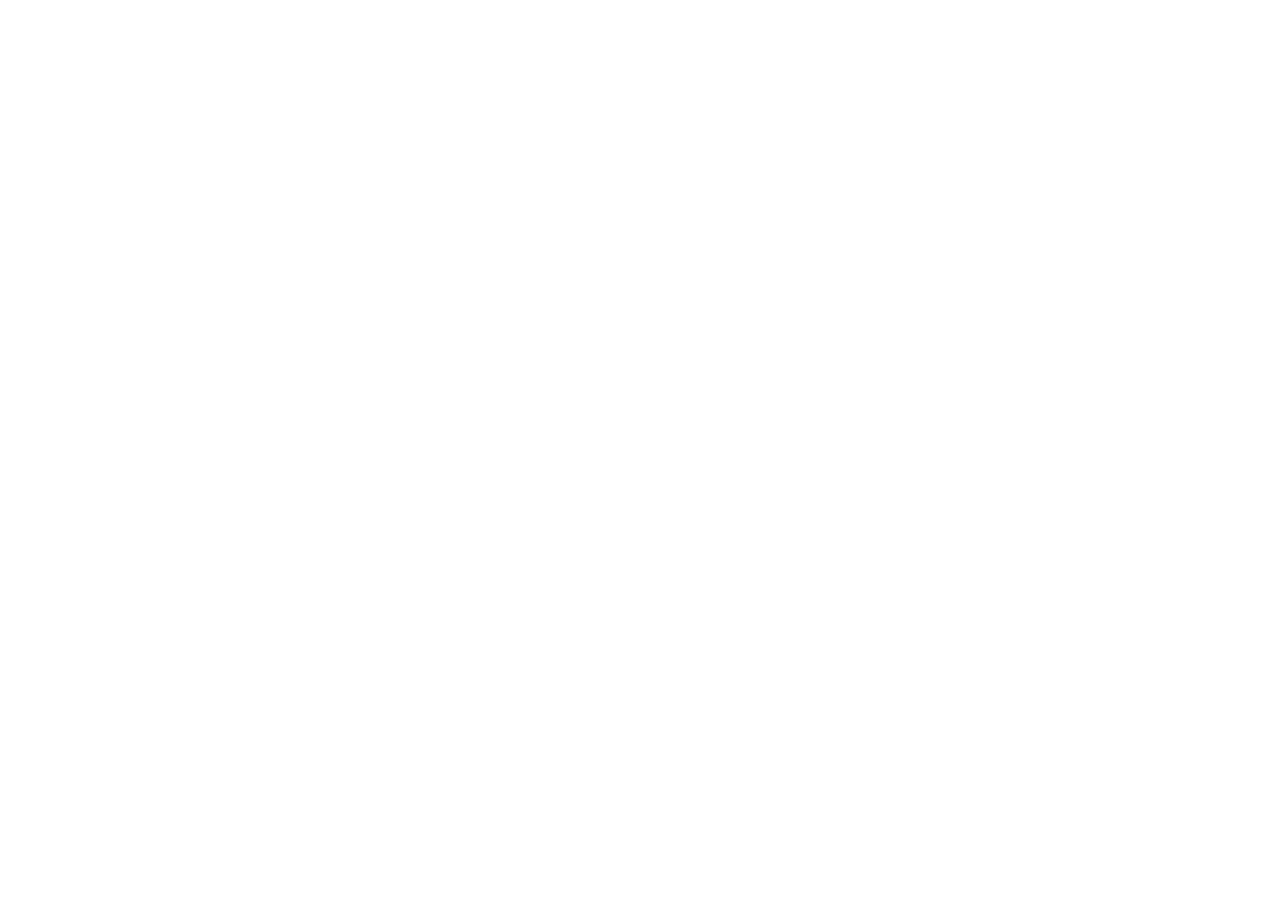
==== index.html @ 9f0d6cb9 "Início" ====
<!DOCTYPE html>
<html lang="pt-br">
<head>
    <meta charset="UTF-8">
    <meta name="viewport" content="width=device-width, initial-scale=1.0">
    <title>Redes Sociais</title>
    <link rel="shortcut icon" href="favicon.ico" type="image/x-icon">
</head>
<body>
    
</body>
</html>
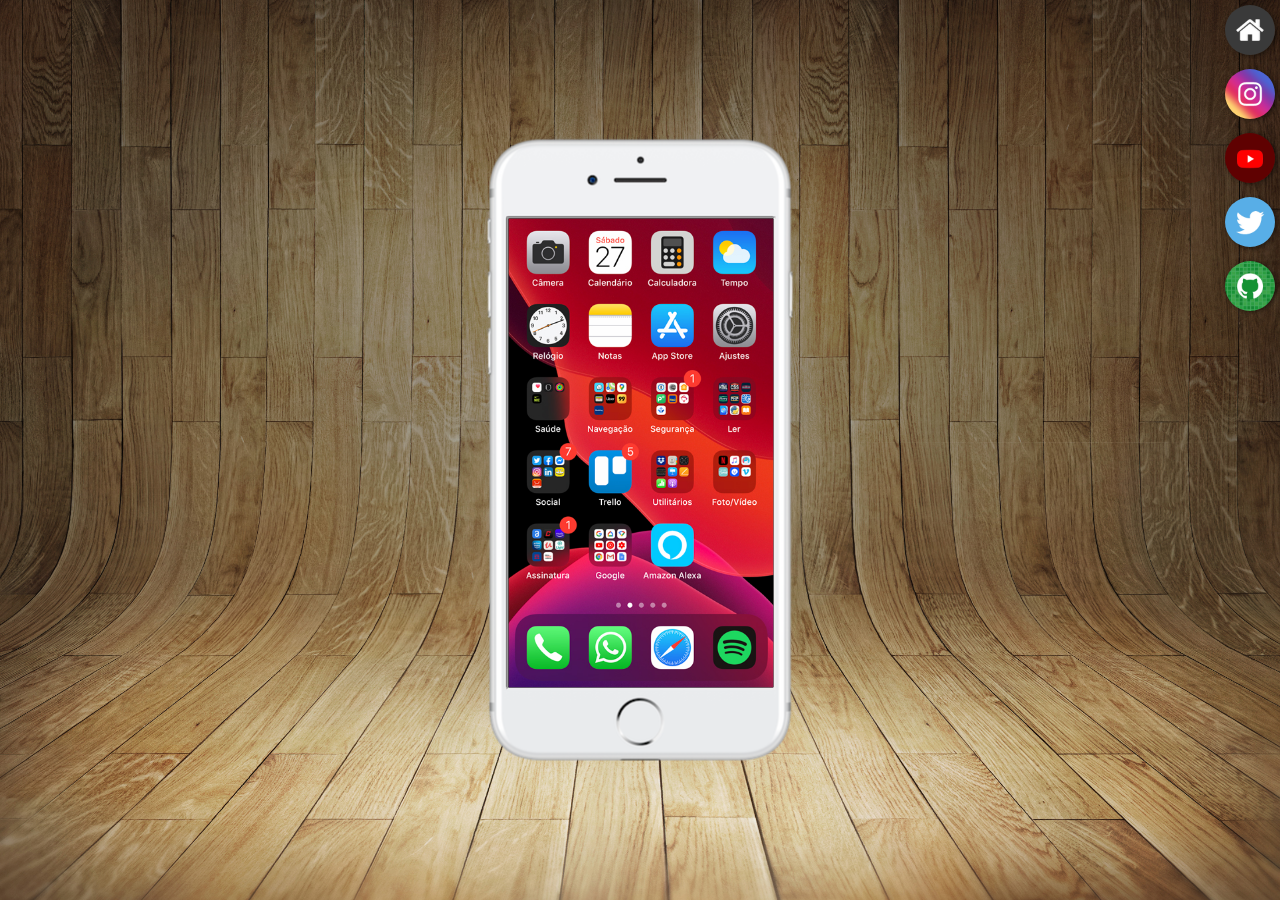
==== commit 235d9cf8: "inicio do projeto" ====
--- a/index.html
+++ b/index.html
@@ -5,8 +5,24 @@
     <meta name="viewport" content="width=device-width, initial-scale=1.0">
     <title>Redes Sociais</title>
     <link rel="shortcut icon" href="favicon.ico" type="image/x-icon">
+    <link rel="stylesheet" href="estilo/style.css">
 </head>
 <body>
-    
+    <main>
+        <section id="telefone">
+            <iframe src="home.html" name="tela" id="tela"></iframe>
+        </section>
+
+        <section id="icones">
+            <a href="#"><img src="imagens/logo-home.jpg" alt="home"></a><br>
+            <a href="#"><img src="imagens/logo-instagram.jpg" alt="instagram"></a><br>
+            <a href="#"><img src="imagens/logo-youtube.jpg" alt="youtube"></a><br>
+            <a href="#"><img src="imagens/logo-twitter.jpg" alt="twitter"></a><br>
+            <a href="#"><img src="imagens/logo-github.jpg" alt="github"></a>
+
+
+
+        </section>
+    </main>
 </body>
 </html>--- a/estilo/style.css
+++ b/estilo/style.css
@@ -0,0 +1,64 @@
+@charset "UTF-8";
+
+* {
+    margin: 0px;
+    padding: 0px;
+    font-family: Arial, Helvetica, sans-serif;
+}
+
+html, body {
+    height: 100vh;
+    width: 100vw;
+    background-color: black;
+}
+
+body {
+    background: url('../imagens/fundo-madeira.jpg') top center fixed;
+    background-size: cover;
+}
+
+main {
+    position: relative;
+    height: 100vh;
+}
+
+
+
+section#telefone {
+    position: absolute;
+    top: 50%;
+    left: 50%;
+    transform: translate(-50%, -50%);
+    height: 627px;
+    width: 311px;
+    background: url('../imagens/frame-iphone.png') no-repeat;
+
+}
+
+#tela {
+    position: relative;
+    top: 80px;
+    left: 22px;
+    height: 469px;
+    width: 265px;
+}
+
+section#icones {
+    text-align: right;
+}
+
+section#icones img {
+    width: 50px;
+    height: 50px;
+    border-radius: 50%;
+    margin: 5px;
+    box-sizing: border-box;
+    box-shadow: 2px 1px 5px rgba(0, 0, 0, 0.466);
+}
+
+section#icones img:hover {
+    border: 2px solid rgba(255, 255, 255, 0.623);
+    transform: translate(-4px, -5px);
+    box-shadow: 5px 4px 10px rgba(0, 0, 0, 0.452);
+    transition: transform 0.3s, border .2s;
+}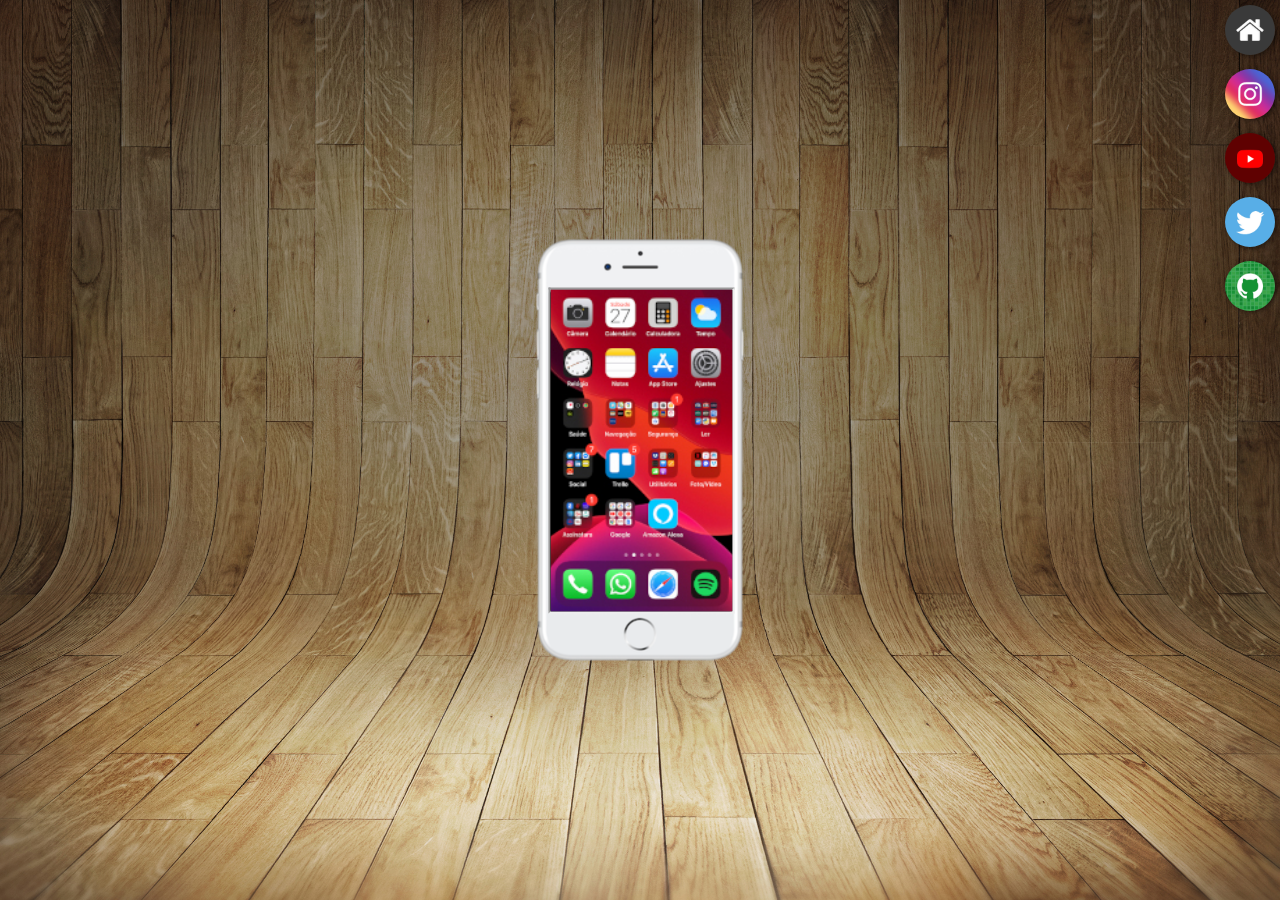
==== commit d8ce1e16: "Update index.html" ====
--- a/index.html
+++ b/index.html
@@ -14,7 +14,7 @@
         </section>
 
         <section id="icones">
-            <a href="#"><img src="imagens/logo-home.jpg" alt="home"></a><br>
+            <a href="home.html" target="tela"><img src="imagens/logo-home.jpg" alt="home"></a><br>
             <a href="#"><img src="imagens/logo-instagram.jpg" alt="instagram"></a><br>
             <a href="#"><img src="imagens/logo-youtube.jpg" alt="youtube"></a><br>
             <a href="#"><img src="imagens/logo-twitter.jpg" alt="twitter"></a><br>
--- a/estilo/style.css
+++ b/estilo/style.css
@@ -25,22 +25,23 @@
 
 
 section#telefone {
+    margin: 0px 40px 0px 0px    ;
     position: absolute;
     top: 50%;
     left: 50%;
     transform: translate(-50%, -50%);
-    height: 627px;
-    width: 311px;
-    background: url('../imagens/frame-iphone.png') no-repeat;
+    height: 425px;
+    width: 211px;
+    background: url('../imagens/frame-iphone2.png') no-repeat;
 
 }
 
 #tela {
     position: relative;
-    top: 80px;
-    left: 22px;
-    height: 469px;
-    width: 265px;
+    top: 50px;
+    left: 14px;
+    height: 322px;
+    width: 182px;
 }
 
 section#icones {
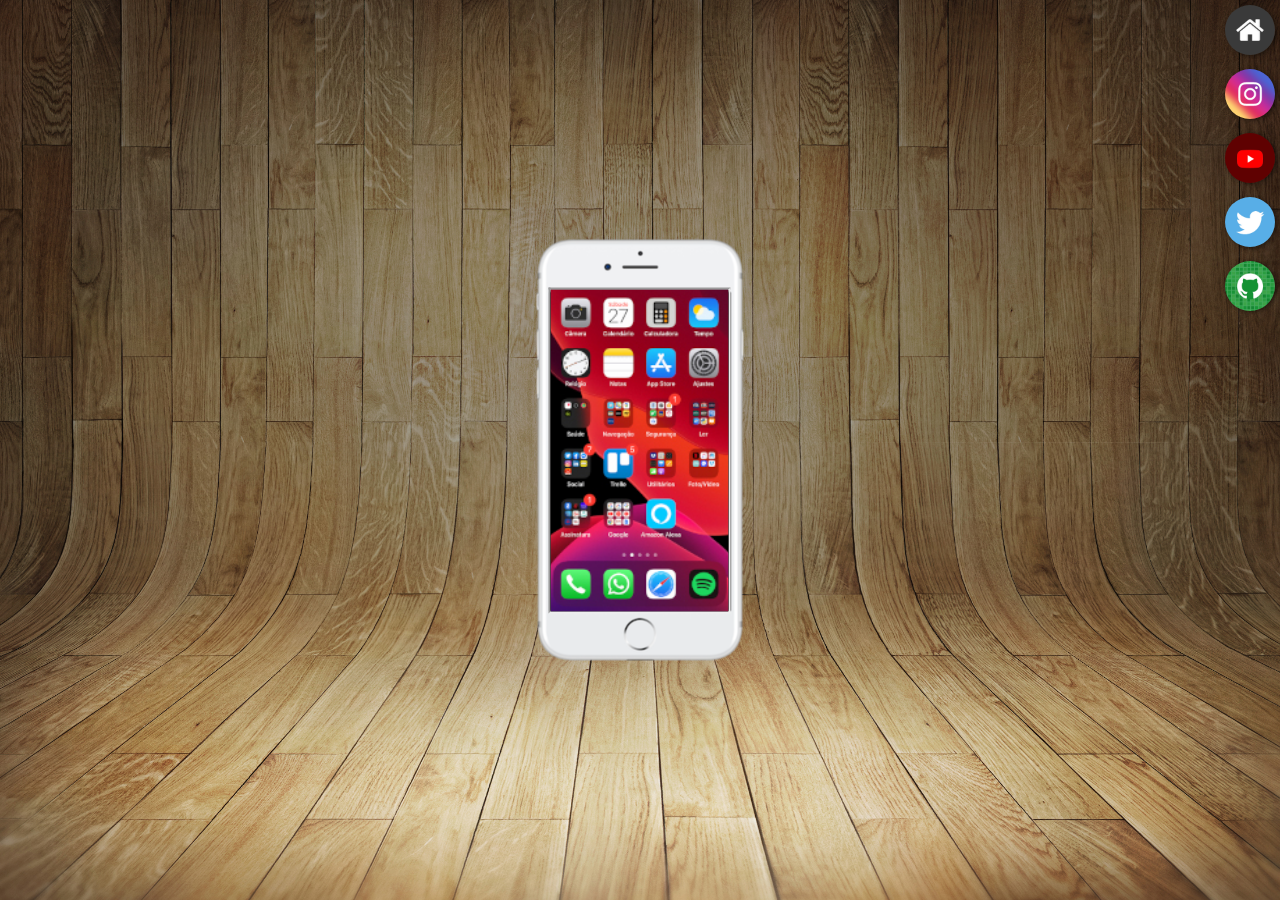
==== commit cbb4b83a: "a" ====
--- a/index.html
+++ b/index.html
@@ -15,10 +15,10 @@
 
         <section id="icones">
             <a href="home.html" target="tela"><img src="imagens/logo-home.jpg" alt="home"></a><br>
-            <a href="#"><img src="imagens/logo-instagram.jpg" alt="instagram"></a><br>
-            <a href="#"><img src="imagens/logo-youtube.jpg" alt="youtube"></a><br>
-            <a href="#"><img src="imagens/logo-twitter.jpg" alt="twitter"></a><br>
-            <a href="#"><img src="imagens/logo-github.jpg" alt="github"></a>
+            <a href="instagram.html" target="tela"><img src="imagens/logo-instagram.jpg" alt="instagram"></a><br>
+            <a href="youtube.html" target="tela"><img src="imagens/logo-youtube.jpg" alt="youtube"></a><br>
+            <a href="twitter.html" target="tela"><img src="imagens/logo-twitter.jpg" alt="twitter"></a><br>
+            <a href="github.html" target="tela"><img src="imagens/logo-github.jpg" alt="github"></a>
 
 
 
--- a/estilo/style.css
+++ b/estilo/style.css
@@ -41,7 +41,7 @@
     top: 50px;
     left: 14px;
     height: 322px;
-    width: 182px;
+    width: 178px;
 }
 
 section#icones {
